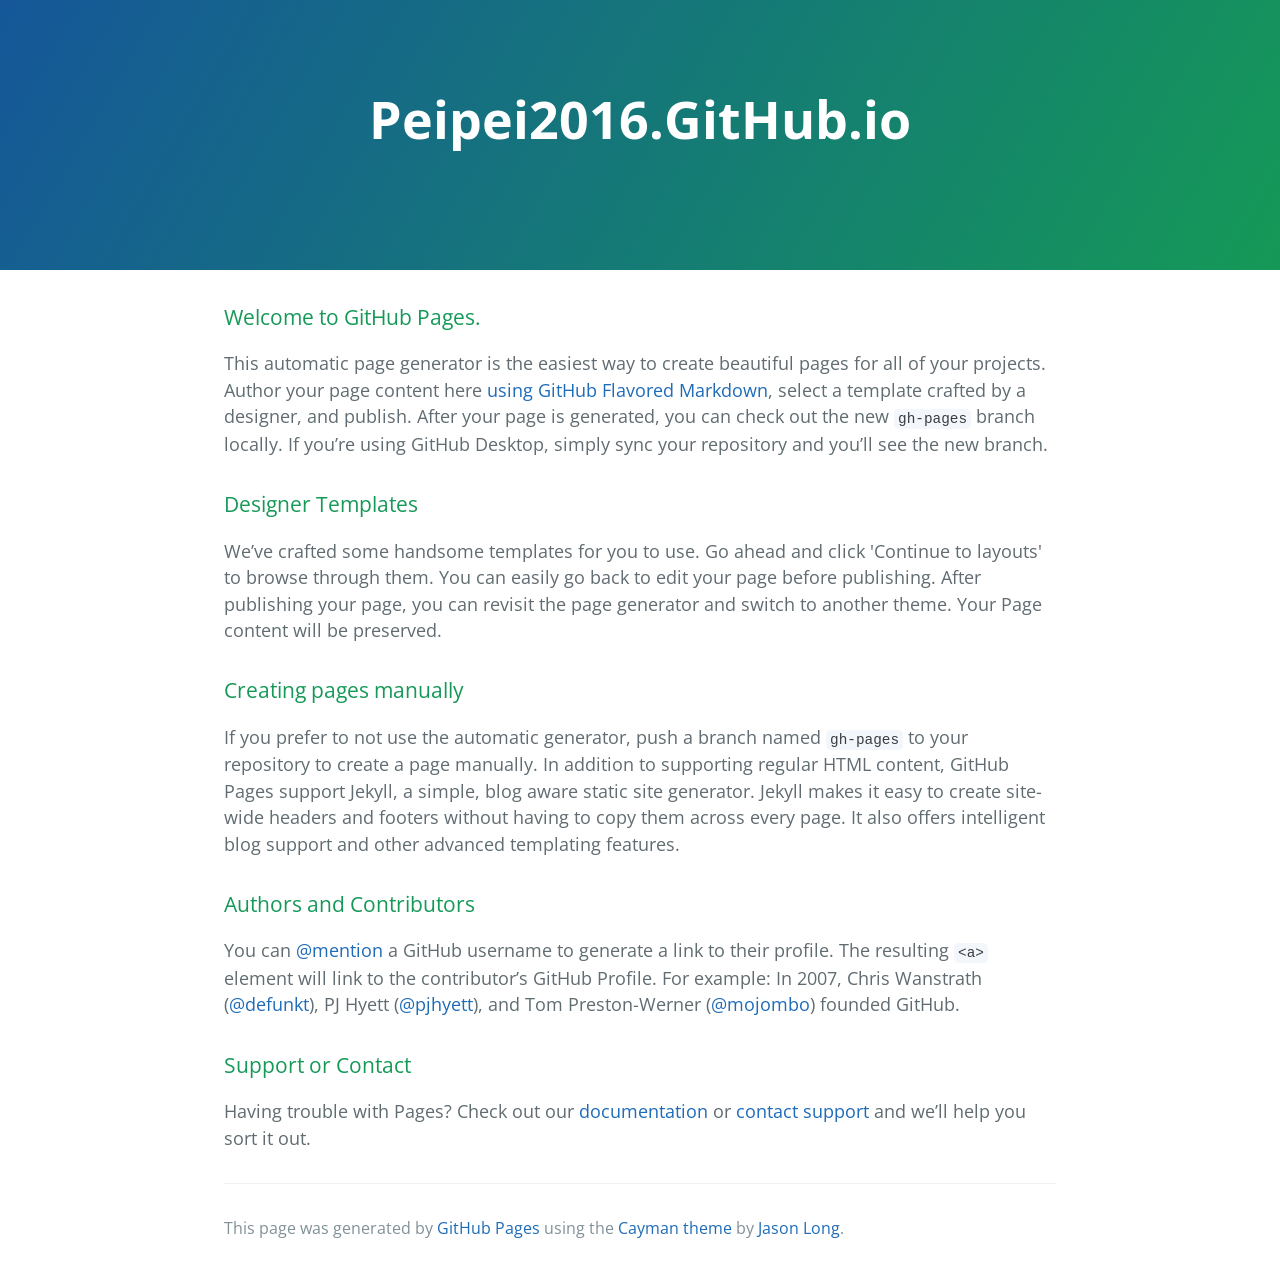
==== index.html @ 6d8f256c "Replace master branch with page content via GitHub" ====
<!DOCTYPE html>
<html lang="en-us">
  <head>
    <meta charset="UTF-8">
    <title>Peipei2016.GitHub.io by peipei2016</title>
    <meta name="viewport" content="width=device-width, initial-scale=1">
    <link rel="stylesheet" type="text/css" href="stylesheets/normalize.css" media="screen">
    <link href='https://fonts.googleapis.com/css?family=Open+Sans:400,700' rel='stylesheet' type='text/css'>
    <link rel="stylesheet" type="text/css" href="stylesheets/stylesheet.css" media="screen">
    <link rel="stylesheet" type="text/css" href="stylesheets/github-light.css" media="screen">
  </head>
  <body>
    <section class="page-header">
      <h1 class="project-name">Peipei2016.GitHub.io</h1>
      <h2 class="project-tagline"></h2>
    </section>

    <section class="main-content">
      <h3>
<a id="welcome-to-github-pages" class="anchor" href="#welcome-to-github-pages" aria-hidden="true"><span aria-hidden="true" class="octicon octicon-link"></span></a>Welcome to GitHub Pages.</h3>

<p>This automatic page generator is the easiest way to create beautiful pages for all of your projects. Author your page content here <a href="https://guides.github.com/features/mastering-markdown/">using GitHub Flavored Markdown</a>, select a template crafted by a designer, and publish. After your page is generated, you can check out the new <code>gh-pages</code> branch locally. If you’re using GitHub Desktop, simply sync your repository and you’ll see the new branch.</p>

<h3>
<a id="designer-templates" class="anchor" href="#designer-templates" aria-hidden="true"><span aria-hidden="true" class="octicon octicon-link"></span></a>Designer Templates</h3>

<p>We’ve crafted some handsome templates for you to use. Go ahead and click 'Continue to layouts' to browse through them. You can easily go back to edit your page before publishing. After publishing your page, you can revisit the page generator and switch to another theme. Your Page content will be preserved.</p>

<h3>
<a id="creating-pages-manually" class="anchor" href="#creating-pages-manually" aria-hidden="true"><span aria-hidden="true" class="octicon octicon-link"></span></a>Creating pages manually</h3>

<p>If you prefer to not use the automatic generator, push a branch named <code>gh-pages</code> to your repository to create a page manually. In addition to supporting regular HTML content, GitHub Pages support Jekyll, a simple, blog aware static site generator. Jekyll makes it easy to create site-wide headers and footers without having to copy them across every page. It also offers intelligent blog support and other advanced templating features.</p>

<h3>
<a id="authors-and-contributors" class="anchor" href="#authors-and-contributors" aria-hidden="true"><span aria-hidden="true" class="octicon octicon-link"></span></a>Authors and Contributors</h3>

<p>You can <a href="https://help.github.com/articles/basic-writing-and-formatting-syntax/#mentioning-users-and-teams" class="user-mention">@mention</a> a GitHub username to generate a link to their profile. The resulting <code>&lt;a&gt;</code> element will link to the contributor’s GitHub Profile. For example: In 2007, Chris Wanstrath (<a href="https://github.com/defunkt" class="user-mention">@defunkt</a>), PJ Hyett (<a href="https://github.com/pjhyett" class="user-mention">@pjhyett</a>), and Tom Preston-Werner (<a href="https://github.com/mojombo" class="user-mention">@mojombo</a>) founded GitHub.</p>

<h3>
<a id="support-or-contact" class="anchor" href="#support-or-contact" aria-hidden="true"><span aria-hidden="true" class="octicon octicon-link"></span></a>Support or Contact</h3>

<p>Having trouble with Pages? Check out our <a href="https://help.github.com/pages">documentation</a> or <a href="https://github.com/contact">contact support</a> and we’ll help you sort it out.</p>

      <footer class="site-footer">

        <span class="site-footer-credits">This page was generated by <a href="https://pages.github.com">GitHub Pages</a> using the <a href="https://github.com/jasonlong/cayman-theme">Cayman theme</a> by <a href="https://twitter.com/jasonlong">Jason Long</a>.</span>
      </footer>

    </section>

  
  </body>
</html>
---- stylesheets/stylesheet.css ----
* {
  box-sizing: border-box; }

body {
  padding: 0;
  margin: 0;
  font-family: "Open Sans", "Helvetica Neue", Helvetica, Arial, sans-serif;
  font-size: 16px;
  line-height: 1.5;
  color: #606c71; }

a {
  color: #1e6bb8;
  text-decoration: none; }
  a:hover {
    text-decoration: underline; }

.btn {
  display: inline-block;
  margin-bottom: 1rem;
  color: rgba(255, 255, 255, 0.7);
  background-color: rgba(255, 255, 255, 0.08);
  border-color: rgba(255, 255, 255, 0.2);
  border-style: solid;
  border-width: 1px;
  border-radius: 0.3rem;
  transition: color 0.2s, background-color 0.2s, border-color 0.2s; }
  .btn + .btn {
    margin-left: 1rem; }

.btn:hover {
  color: rgba(255, 255, 255, 0.8);
  text-decoration: none;
  background-color: rgba(255, 255, 255, 0.2);
  border-color: rgba(255, 255, 255, 0.3); }

@media screen and (min-width: 64em) {
  .btn {
    padding: 0.75rem 1rem; } }

@media screen and (min-width: 42em) and (max-width: 64em) {
  .btn {
    padding: 0.6rem 0.9rem;
    font-size: 0.9rem; } }

@media screen and (max-width: 42em) {
  .btn {
    display: block;
    width: 100%;
    padding: 0.75rem;
    font-size: 0.9rem; }
    .btn + .btn {
      margin-top: 1rem;
      margin-left: 0; } }

.page-header {
  color: #fff;
  text-align: center;
  background-color: #159957;
  background-image: linear-gradient(120deg, #155799, #159957); }

@media screen and (min-width: 64em) {
  .page-header {
    padding: 5rem 6rem; } }

@media screen and (min-width: 42em) and (max-width: 64em) {
  .page-header {
    padding: 3rem 4rem; } }

@media screen and (max-width: 42em) {
  .page-header {
    padding: 2rem 1rem; } }

.project-name {
  margin-top: 0;
  margin-bottom: 0.1rem; }

@media screen and (min-width: 64em) {
  .project-name {
    font-size: 3.25rem; } }

@media screen and (min-width: 42em) and (max-width: 64em) {
  .project-name {
    font-size: 2.25rem; } }

@media screen and (max-width: 42em) {
  .project-name {
    font-size: 1.75rem; } }

.project-tagline {
  margin-bottom: 2rem;
  font-weight: normal;
  opacity: 0.7; }

@media screen and (min-width: 64em) {
  .project-tagline {
    font-size: 1.25rem; } }

@media screen and (min-width: 42em) and (max-width: 64em) {
  .project-tagline {
    font-size: 1.15rem; } }

@media screen and (max-width: 42em) {
  .project-tagline {
    font-size: 1rem; } }

.main-content :first-child {
  margin-top: 0; }
.main-content img {
  max-width: 100%; }
.main-content h1, .main-content h2, .main-content h3, .main-content h4, .main-content h5, .main-content h6 {
  margin-top: 2rem;
  margin-bottom: 1rem;
  font-weight: normal;
  color: #159957; }
.main-content p {
  margin-bottom: 1em; }
.main-content code {
  padding: 2px 4px;
  font-family: Consolas, "Liberation Mono", Menlo, Courier, monospace;
  font-size: 0.9rem;
  color: #383e41;
  background-color: #f3f6fa;
  border-radius: 0.3rem; }
.main-content pre {
  padding: 0.8rem;
  margin-top: 0;
  margin-bottom: 1rem;
  font: 1rem Consolas, "Liberation Mono", Menlo, Courier, monospace;
  color: #567482;
  word-wrap: normal;
  background-color: #f3f6fa;
  border: solid 1px #dce6f0;
  border-radius: 0.3rem; }
  .main-content pre > code {
    padding: 0;
    margin: 0;
    font-size: 0.9rem;
    color: #567482;
    word-break: normal;
    white-space: pre;
    background: transparent;
    border: 0; }
.main-content .highlight {
  margin-bottom: 1rem; }
  .main-content .highlight pre {
    margin-bottom: 0;
    word-break: normal; }
.main-content .highlight pre, .main-content pre {
  padding: 0.8rem;
  overflow: auto;
  font-size: 0.9rem;
  line-height: 1.45;
  border-radius: 0.3rem; }
.main-content pre code, .main-content pre tt {
  display: inline;
  max-width: initial;
  padding: 0;
  margin: 0;
  overflow: initial;
  line-height: inherit;
  word-wrap: normal;
  background-color: transparent;
  border: 0; }
  .main-content pre code:before, .main-content pre code:after, .main-content pre tt:before, .main-content pre tt:after {
    content: normal; }
.main-content ul, .main-content ol {
  margin-top: 0; }
.main-content blockquote {
  padding: 0 1rem;
  margin-left: 0;
  color: #819198;
  border-left: 0.3rem solid #dce6f0; }
  .main-content blockquote > :first-child {
    margin-top: 0; }
  .main-content blockquote > :last-child {
    margin-bottom: 0; }
.main-content table {
  display: block;
  width: 100%;
  overflow: auto;
  word-break: normal;
  word-break: keep-all; }
  .main-content table th {
    font-weight: bold; }
  .main-content table th, .main-content table td {
    padding: 0.5rem 1rem;
    border: 1px solid #e9ebec; }
.main-content dl {
  padding: 0; }
  .main-content dl dt {
    padding: 0;
    margin-top: 1rem;
    font-size: 1rem;
    font-weight: bold; }
  .main-content dl dd {
    padding: 0;
    margin-bottom: 1rem; }
.main-content hr {
  height: 2px;
  padding: 0;
  margin: 1rem 0;
  background-color: #eff0f1;
  border: 0; }

@media screen and (min-width: 64em) {
  .main-content {
    max-width: 64rem;
    padding: 2rem 6rem;
    margin: 0 auto;
    font-size: 1.1rem; } }

@media screen and (min-width: 42em) and (max-width: 64em) {
  .main-content {
    padding: 2rem 4rem;
    font-size: 1.1rem; } }

@media screen and (max-width: 42em) {
  .main-content {
    padding: 2rem 1rem;
    font-size: 1rem; } }

.site-footer {
  padding-top: 2rem;
  margin-top: 2rem;
  border-top: solid 1px #eff0f1; }

.site-footer-owner {
  display: block;
  font-weight: bold; }

.site-footer-credits {
  color: #819198; }

@media screen and (min-width: 64em) {
  .site-footer {
    font-size: 1rem; } }

@media screen and (min-width: 42em) and (max-width: 64em) {
  .site-footer {
    font-size: 1rem; } }

@media screen and (max-width: 42em) {
  .site-footer {
    font-size: 0.9rem; } }
---- stylesheets/github-light.css ----
/*
   Copyright 2014 GitHub Inc.

   Licensed under the Apache License, Version 2.0 (the "License");
   you may not use this file except in compliance with the License.
   You may obtain a copy of the License at

       http://www.apache.org/licenses/LICENSE-2.0

   Unless required by applicable law or agreed to in writing, software
   distributed under the License is distributed on an "AS IS" BASIS,
   WITHOUT WARRANTIES OR CONDITIONS OF ANY KIND, either express or implied.
   See the License for the specific language governing permissions and
   limitations under the License.

*/

.pl-c /* comment */ {
  color: #969896;
}

.pl-c1      /* constant, markup.raw, meta.diff.header, meta.module-reference, meta.property-name, support, support.constant, support.variable, variable.other.constant */,
.pl-s .pl-v /* string variable */ {
  color: #0086b3;
}

.pl-e  /* entity */,
.pl-en /* entity.name */ {
  color: #795da3;
}

.pl-s .pl-s1 /* string source */,
.pl-smi      /* storage.modifier.import, storage.modifier.package, storage.type.java, variable.other, variable.parameter.function */ {
  color: #333;
}

.pl-ent /* entity.name.tag */ {
  color: #63a35c;
}

.pl-k /* keyword, storage, storage.type */ {
  color: #a71d5d;
}

.pl-pds              /* punctuation.definition.string, string.regexp.character-class */,
.pl-s                /* string */,
.pl-s .pl-pse .pl-s1 /* string punctuation.section.embedded source */,
.pl-sr               /* string.regexp */,
.pl-sr .pl-cce       /* string.regexp constant.character.escape */,
.pl-sr .pl-sra       /* string.regexp string.regexp.arbitrary-repitition */,
.pl-sr .pl-sre       /* string.regexp source.ruby.embedded */ {
  color: #183691;
}

.pl-v /* variable */ {
  color: #ed6a43;
}

.pl-id /* invalid.deprecated */ {
  color: #b52a1d;
}

.pl-ii /* invalid.illegal */ {
  background-color: #b52a1d;
  color: #f8f8f8;
}

.pl-sr .pl-cce /* string.regexp constant.character.escape */ {
  color: #63a35c;
  font-weight: bold;
}

.pl-ml /* markup.list */ {
  color: #693a17;
}

.pl-mh        /* markup.heading */,
.pl-mh .pl-en /* markup.heading entity.name */,
.pl-ms        /* meta.separator */ {
  color: #1d3e81;
  font-weight: bold;
}

.pl-mq /* markup.quote */ {
  color: #008080;
}

.pl-mi /* markup.italic */ {
  color: #333;
  font-style: italic;
}

.pl-mb /* markup.bold */ {
  color: #333;
  font-weight: bold;
}

.pl-md /* markup.deleted, meta.diff.header.from-file */ {
  background-color: #ffecec;
  color: #bd2c00;
}

.pl-mi1 /* markup.inserted, meta.diff.header.to-file */ {
  background-color: #eaffea;
  color: #55a532;
}

.pl-mdr /* meta.diff.range */ {
  color: #795da3;
  font-weight: bold;
}

.pl-mo /* meta.output */ {
  color: #1d3e81;
}
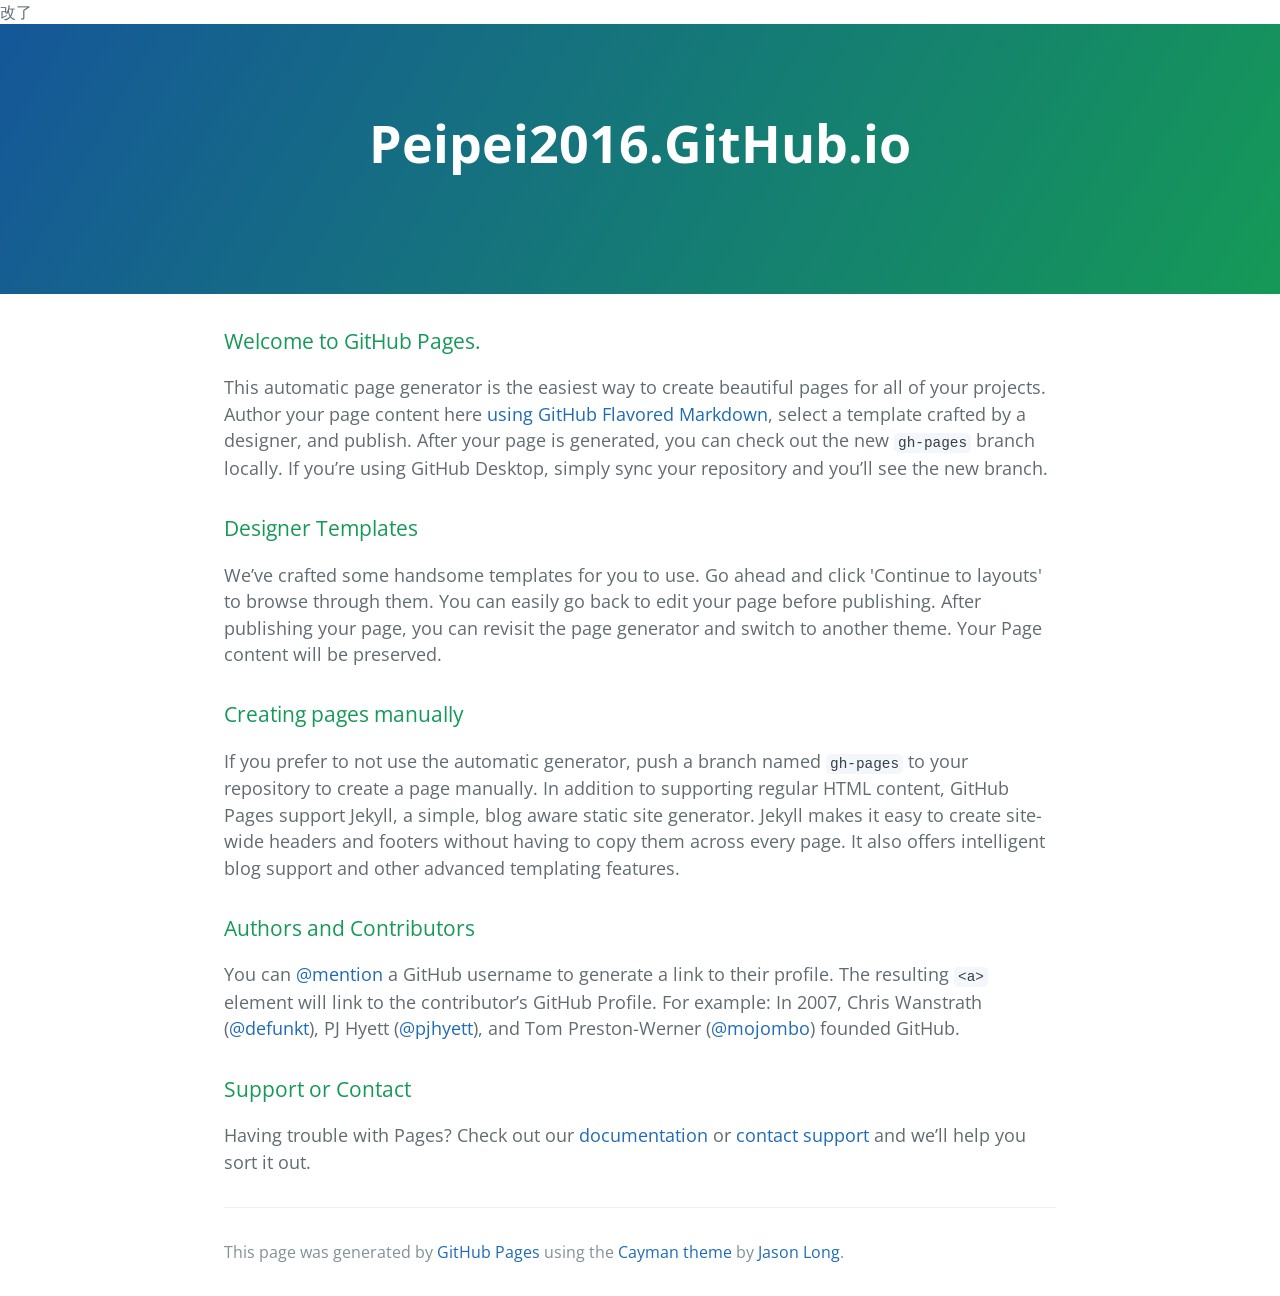
==== commit cc955267: "change index.html" ====
--- a/index.html
+++ b/index.html
@@ -10,6 +10,7 @@
     <link rel="stylesheet" type="text/css" href="stylesheets/github-light.css" media="screen">
   </head>
   <body>
+  <div>改了</div>
     <section class="page-header">
       <h1 class="project-name">Peipei2016.GitHub.io</h1>
       <h2 class="project-tagline"></h2>
